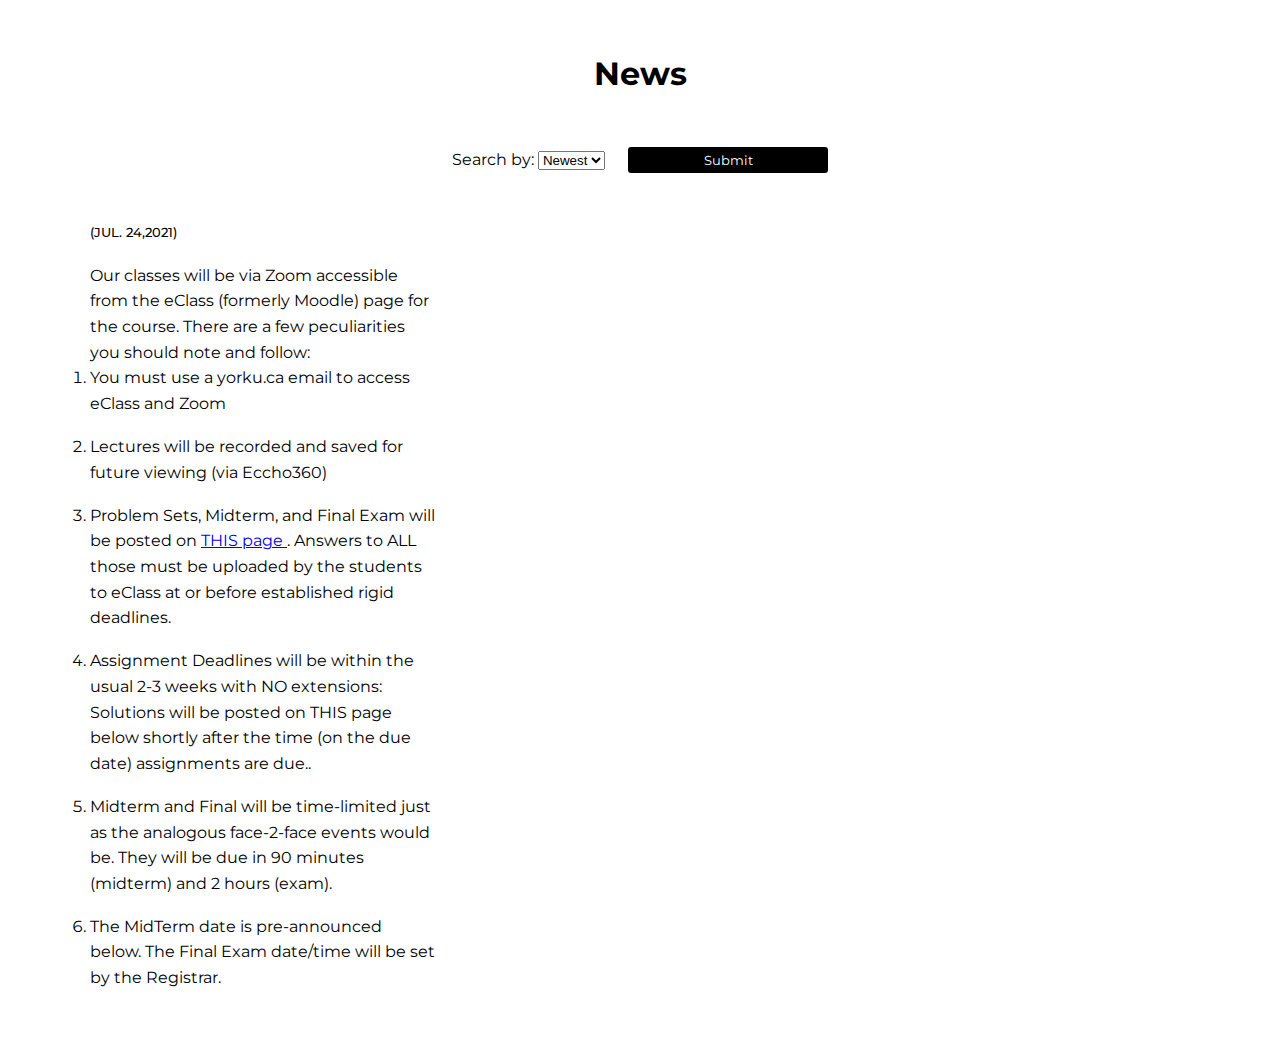
==== news.html @ d5a8fb86 "refactor: removed file structure" ====
<!DOCTYPE html>
<html lang="en">
  <head>
    <meta charset="UTF-8" />
    <meta http-equiv="X-UA-Compatible" content="IE=edge" />
    <meta name="viewport" content="width=device-width, initial-scale=1.0" />
    <title>News</title>
    <link rel="stylesheet" href="../styles/index.css" />
    <link rel="stylesheet" href="../styles/news.css" />
  </head>
  <body>
    <section class="section-b ml-small-screen mr-small-screen">
      <h1 class="text-center">News</h1>
      <div class="form-container">
        <form class="form" action="#" id="form">
          <label for="filter">Search by:</label>
          <select id="filter" name="filter">
            <option value="newest">Newest</option>
            <option value="oldest">Oldest</option>
          </select>
          <input class="submit-btn" type="submit" />
        </form>
      </div>
      <div class="container grid-container mt" id="news-container">
        <div class="content">
          <p class="date">(Jul. 24,2021)</p>
          <p class="annoucement">
            Our classes will be via Zoom accessible from the eClass (formerly
            Moodle) page for the course. There are a few peculiarities you
            should note and follow:
          </p>
          <ol>
            <li>You must use a yorku.ca email to access eClass and Zoom</li>
            <li>
              Lectures will be recorded and saved for future viewing (via
              Eccho360)
            </li>
            <li>
              Problem Sets, Midterm, and Final Exam will be posted on
              <a
                href="http://www.cs.yorku.ca/~gt/courses/MATH1090F21/1090.html"
              >
                THIS page
              </a>
              . Answers to ALL those must be uploaded by the students to eClass
              at or before established rigid deadlines.
            </li>
            <li>
              Assignment Deadlines will be within the usual 2-3 weeks with NO
              extensions: Solutions will be posted on THIS page below shortly
              after the time (on the due date) assignments are due..
            </li>
            <li>
              Midterm and Final will be time-limited just as the analogous
              face-2-face events would be. They will be due in 90 minutes
              (midterm) and 2 hours (exam).
            </li>
            <li>
              The MidTerm date is pre-announced below. The Final Exam date/time
              will be set by the Registrar.
            </li>
          </ol>
        </div>

   
      </div>
    </section>
    <!-- <script  src="../scripts/newsHandler.js"></script> -->
  </body>
</html>
---- styles/index.css ----
@import url("https://fonts.googleapis.com/css2?family=Montserrat:wght@100;300;400;500&display=swap");

:root {
  --white-color: #FFFFFF;
  --light-color: #f5f5f5;
}

* {
  box-sizing: border-box;
  padding: 0;
  margin: 0;
}
body {
  font-family: "Montserrat", sans-serif;
    line-height: 1.6;
}

header {
  padding: 1em;
  position:fixed;
  top:0;
  left:0;
  z-index:9999;
  width:100%;
  transition:all 300ms ease-in-out;


}

/* nav scroll effect */
.scroll-down {

		transform: translate3d(0, -100%, 0);

}

.scroll-up {

		filter: drop-shadow(0 -10px 20px rgb(170, 170, 170));
}

.nav-up {
  top: -50px;
}





/* navbar */

nav {
  display: flex;
  justify-content: space-between;
  color: black;
  max-width: 1100px;
  margin:0 auto;
}
nav a {
  text-decoration: none;
color:black;
}

.nav-items-container {
  display: flex;
  align-items: center;
  align-self: center;
  margin:0;
  padding:0;
}
.nav-items {
  margin: 0;
  padding: 0;
  list-style: none;
  align-self: center;
  align-items: center;
  margin-left: 1.2em;
  font-size: 0.9rem;
  font-weight: 100;

}

.nav-items a{

   text-decoration: none; 
}
.nav-items:hover{
    cursor:pointer;
    font-weight: 400;
}


.hamburger-menu svg,.hamburger-menu{
    display:none;
}

    .sidebar{
  
    top:0;
    right:0;
    position:fixed;
    display:none;
    width:0;
    height:100vh;
    background:white;
}
 
 @media(max-width: 700px) {
 nav{
        display:flex;  
    }
    nav a{
        color:black;
    }
    .nav-items-container{
        display:none;
    }

    .hamburger-menu,.hamburger-menu svg{
        display:block;
    }
     .sidebar{
  
    top:0;
    right:0;
    position:fixed;
    display:none;
    width:250px;
    height:100vh;
    background:white;
}
 .sidebar ul{
     list-style: none;
     padding-left: 1.2em;
     padding-top:1.2em;

 }
 .sidebar ul li{
     padding-bottom: 1.1em;
    
     
 }



}
 
/* globals */


.container{
max-width: 1100px;
margin:0 auto;
}


.text-center{
    text-align: center;
}


@media(max-width:700px){
.ml-small-screen{
margin-left: 3.5em;

}
.mr-small-screen{
margin-right: 3.5em;

}
}




/* section a */


.section-a{
color:var(--white-color);
height:1062px;


background:linear-gradient(-45deg, #23D5AB ,#35CE93,#2AA9EF, #23A6D5 , #3FFFEC); 
/* background: linear-gradient(-45deg,#EE7752,#E73C7E,#23A6D5,#23D5AB); */


background-size: 400% 400%;
position:relative;
animation: gradient 8s ease infinite;
}

.section-a h1{
  padding:2em 0 1.2em;
  font-size:2.5rem;
  transform: translate(0,90%);
  text-align: center;
  

}
.section-a h1 span{
  text-transform:uppercase;
  display:block;
  font-size: 1.2rem;
  position:relative;
  
  z-index:1;
}


@keyframes gradient {
	0% {
		background-position: 0% 50%;
	}
	50% {
		background-position: 100% 50%;
	}
	100% {
		background-position: 0% 50%;
	}
}


@media(max-width:700px){

.section-a h1 span{
    display:none;
}

}
/* section b */
.section-b{

padding-top:3em;
margin-bottom: 3em;


}
.section-b h2{

    padding-bottom: 1.5em;
}

.section-b .date{

font-weight: 500;
font-size: 0.8em;
text-transform: uppercase;
padding-bottom: 1.5em;
}


.section-b .annoucement{

font-size:1em;
font-weight: 400;



}



.section-b .content{

width:auto;



}


.content li{

    margin-bottom: 1.1em;
}

.grid-container{
display:grid;
grid-template-columns: repeat(3,1fr);
column-gap: 2em;
}


.view-more{

    text-align: center;

}

@media(max-width: 700px) {
 
    .section-b .grid-container{
        display:flex;
        flex-direction: column;
        text-align: center;
    }
    .section-b{

        padding-left: 1.6em;
        padding-right: 1.6em;
   
    }
 


}



/* section c */


.section-c{

    background: var(--light-color);

    padding-top: 3em;
    
   padding-bottom: 2.5em;
    
}
.section-c .wrapper{

    display:grid;
    grid-template-columns: repeat(3,1fr);
  column-gap: 2rem;
  justify-content: center;


}


.box-1 h2,.box-2 h2,.box-3 h2{
    margin-bottom: 1.2em;
}

@media(max-width: 700px) {

    .section-c .wrapper{
      display: flex;
      flex-direction: column;
      text-align: center;
           margin-left: 3.5em;
              margin-right: 3.5em;
    }
 
}





/* section d */
.section-d{
padding-top: 1.5em;
padding-bottom: 1.5em;
margin-bottom:1.3em;
margin-top:1.5em;
}

.section-d h2{

    margin-bottom: 1.2em;
}

.section-d .wrapper{

        display:grid;
    grid-template-columns: repeat(3,1fr);
  column-gap: 2rem;
}

.item-1{

    padding-top:1.1rem;
}
.item-2{

    padding-top:1.1rem;
}
.item-3{

    padding-top:1.1rem;
}

@media(max-width: 700px) {

    
@media(max-width: 1000px) {

    .section-d .wrapper{
      display: flex;
      flex-direction: column;
      text-align: center;
    }
}


}




/* section e */
.section-e{


background: var(--light-color);
padding-top: 1.5em;
padding-bottom: 1.5em;
}

.section-e h2{

    margin-bottom: 1.1em;
}


.notes-container li{

line-height: 3;


}




/* section-f */

.section-f{

padding-top: 1.5em;
padding-bottom: 1.5em;
margin-bottom: 1.5em;
}

.section-f h2{
    margin-bottom: 1.2em;
}

/* footer */
footer{
padding: 1.5em 0 1.5em;
background:var(--light-color);
}
footer h2{
    margin-bottom: 1.2em;
}
---- styles/news.css ----
@import url("https://fonts.googleapis.com/css2?family=Montserrat:wght@100;300;400;500&display=swap");



h1{

  margin-bottom: 1.5em;  
}
.form-container{
display:grid;
align-items: center;
justify-content: center;
margin-bottom: auto;
}


.submit-btn{
		outline: 0;
		background-color: black;
		border: 0;
		padding: 5px 15px;
		color: white;
		border-radius: 3px;
		width: 200px;
		cursor: pointer;
		transition-duration: 0.25s;
        font-family: "Montserrat", sans-serif;
        margin-left: 1.2rem;
   
}

@media(max-width:700px){

    .submit-btn{display:block;}
    .form-container{text-align: center;}
}

.mt{

    margin-top: 50px;
}
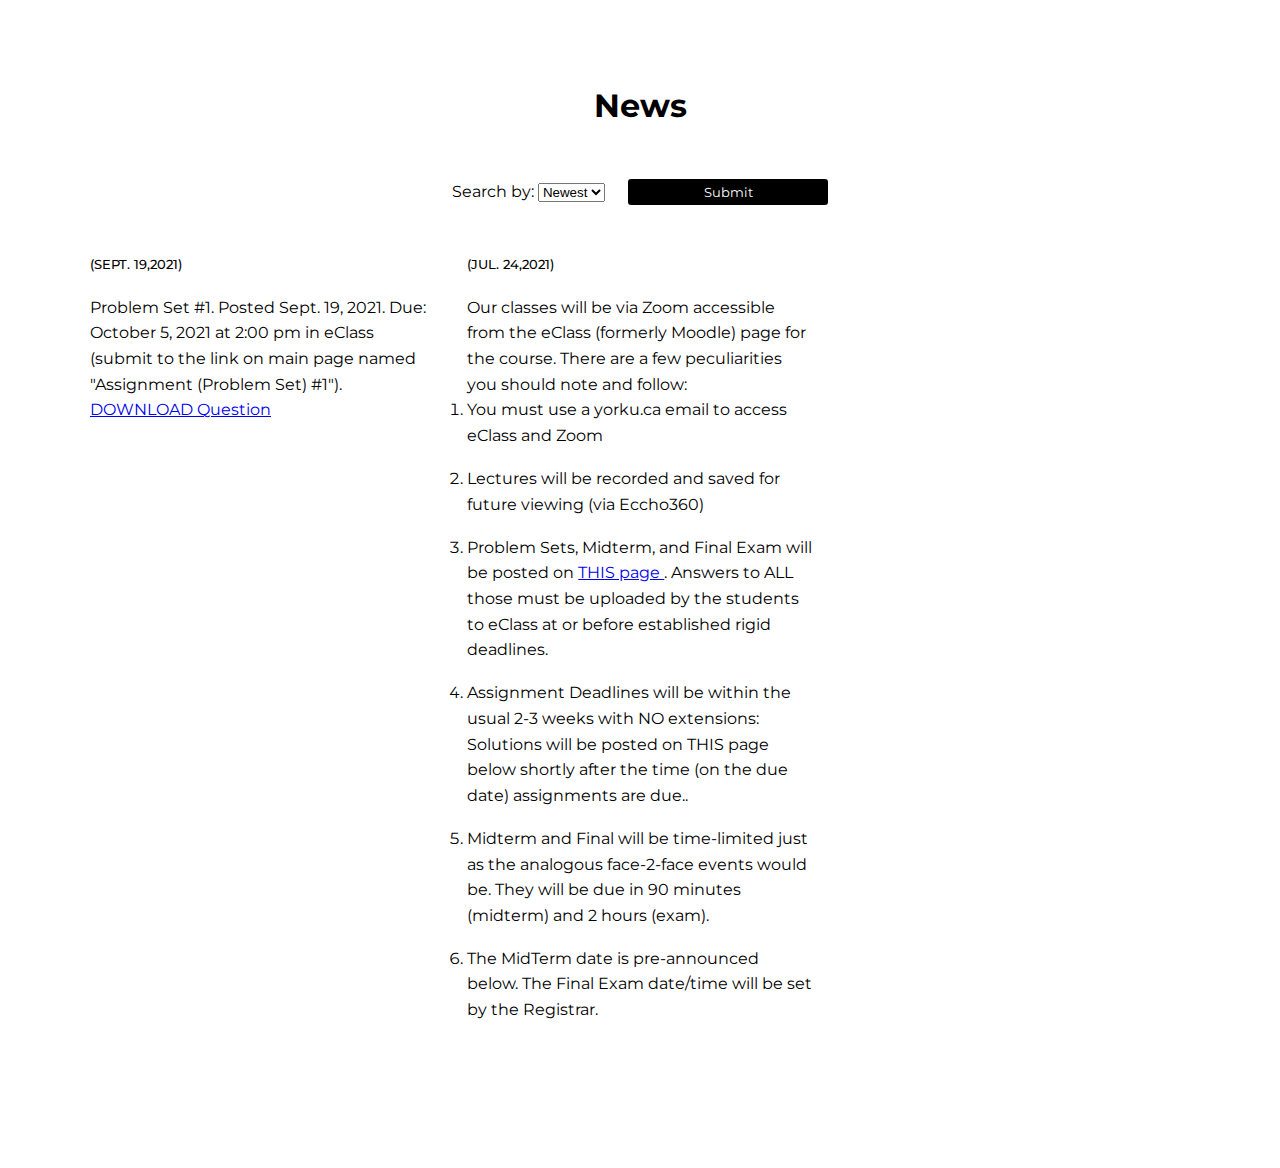
==== commit 97ff3f7f: "Update news.html" ====
--- a/news.html
+++ b/news.html
@@ -5,8 +5,8 @@
     <meta http-equiv="X-UA-Compatible" content="IE=edge" />
     <meta name="viewport" content="width=device-width, initial-scale=1.0" />
     <title>News</title>
-    <link rel="stylesheet" href="../styles/index.css" />
-    <link rel="stylesheet" href="../styles/news.css" />
+    <link rel="stylesheet" href="./index.css" />
+    <link rel="stylesheet" href="./news.css" />
   </head>
   <body>
     <section class="section-b ml-small-screen mr-small-screen">
@@ -22,6 +22,17 @@
         </form>
       </div>
       <div class="container grid-container mt" id="news-container">
+  <div class="content">
+          <p class="date">(Sept. 19,2021)</p>
+          <p class="annoucement">
+               
+Problem Set #1. Posted Sept. 19, 2021. Due: October 5, 2021 at 2:00 pm 
+in eClass (submit to the link on main page named "Assignment (Problem Set) #1").  
+<a href="http://www.cs.yorku.ca/~gt/courses/MATH1090F21/asg1-F21.pdf">DOWNLOAD Question </a>
+
+          </p>
+          </div>
+
         <div class="content">
           <p class="date">(Jul. 24,2021)</p>
           <p class="annoucement">
--- a/index.css
+++ b/index.css
@@ -0,0 +1,466 @@
+@import url("https://fonts.googleapis.com/css2?family=Montserrat:wght@100;300;400;500&display=swap");
+
+:root {
+  --white-color: #FFFFFF;
+  --light-color: #f5f5f5;
+}
+
+* {
+  box-sizing: border-box;
+  padding: 0;
+  margin: 0;
+}
+body {
+  font-family: "Montserrat", sans-serif;
+    line-height: 1.6;
+}
+
+header {
+  padding: 1em;
+  position:fixed;
+  top:0;
+  left:0;
+  z-index:9999;
+  width:100%;
+  transition:all 300ms ease-in-out;
+
+
+}
+
+/* nav scroll effect */
+.scroll-down {
+
+		transform: translate3d(0, -100%, 0);
+
+}
+
+.scroll-up {
+
+		filter: drop-shadow(0 -10px 20px rgb(170, 170, 170));
+}
+
+.nav-up {
+  top: -50px;
+}
+
+
+
+
+
+/* navbar */
+
+nav {
+  display: flex;
+  justify-content: space-between;
+  color: black;
+  max-width: 1100px;
+  margin:0 auto;
+}
+nav a {
+  text-decoration: none;
+color:black;
+}
+
+.nav-items-container {
+  display: flex;
+  align-items: center;
+  align-self: center;
+  margin:0;
+  padding:0;
+}
+.nav-items {
+  margin: 0;
+  padding: 0;
+  list-style: none;
+  align-self: center;
+  align-items: center;
+  margin-left: 1.2em;
+  font-size: 0.9rem;
+  font-weight: 100;
+
+}
+
+.nav-items a{
+
+   text-decoration: none; 
+}
+.nav-items:hover{
+    cursor:pointer;
+    font-weight: 400;
+}
+
+
+.hamburger-menu svg,.hamburger-menu{
+    display:none;
+}
+
+    .sidebar{
+  
+    top:0;
+    right:0;
+    position:fixed;
+    display:none;
+    width:0;
+    height:100vh;
+    background:white;
+}
+ 
+ @media(max-width: 700px) {
+ nav{
+        display:flex;  
+    }
+    nav a{
+        color:black;
+    }
+    .nav-items-container{
+        display:none;
+    }
+
+    .hamburger-menu,.hamburger-menu svg{
+        display:block;
+    }
+     .sidebar{
+  
+    top:0;
+    right:0;
+    position:fixed;
+    display:none;
+    width:250px;
+    height:100vh;
+    background:white;
+}
+ .sidebar ul{
+     list-style: none;
+     padding-left: 1.2em;
+     padding-top:1.2em;
+
+ }
+ .sidebar ul li{
+     padding-bottom: 1.1em;
+    
+     
+ }
+
+
+
+}
+ 
+/* globals */
+
+
+.container{
+max-width: 1100px;
+margin:0 auto;
+}
+
+
+.text-center{
+    text-align: center;
+}
+
+
+@media(max-width:700px){
+.ml-small-screen{
+margin-left: 3.5em;
+
+}
+.mr-small-screen{
+margin-right: 3.5em;
+
+}
+}
+
+
+
+
+/* section a */
+
+
+.section-a{
+color:var(--white-color);
+height:1062px;
+
+
+background:linear-gradient(-45deg, #23D5AB ,#35CE93,#2AA9EF, #23A6D5 , #3FFFEC); 
+/* background: linear-gradient(-45deg,#EE7752,#E73C7E,#23A6D5,#23D5AB); */
+
+
+background-size: 400% 400%;
+position:relative;
+animation: gradient 8s ease infinite;
+}
+
+.section-a h1{
+  padding:2em 0 1.2em;
+  font-size:50px;
+  transform: translate(0,80%);
+  text-align: center;
+  
+
+}
+.section-a h1 span{
+  text-transform:uppercase;
+  display:block;
+  font-size: 1.2rem;
+  position:relative;
+  
+  z-index:1;
+}
+
+
+@keyframes gradient {
+	0% {
+		background-position: 0% 50%;
+	}
+	50% {
+		background-position: 100% 50%;
+	}
+	100% {
+		background-position: 0% 50%;
+	}
+}
+
+
+@media(max-width:700px){
+.section-a h1{
+  font-size:2.5rem;
+  top:0;
+  left:0;
+  right: 0;
+  bottom:0;
+
+
+}
+.section-a h1 span{
+    display:none;
+}
+
+}
+/* section b */
+.section-b{
+
+padding-top:5em;
+margin-bottom: 3em;
+padding-bottom: 5em;
+
+}
+.section-b h2{
+
+    padding-bottom: 2.5em;
+}
+
+.section-b .date{
+
+font-weight: 500;
+font-size: 0.8em;
+text-transform: uppercase;
+padding-bottom: 1.5em;
+}
+
+
+.section-b .annoucement{
+
+font-size:1em;
+font-weight: 400;
+
+
+
+}
+
+
+
+.section-b .content{
+
+width:auto;
+
+
+
+}
+
+
+.content li{
+
+    margin-bottom: 1.1em;
+}
+
+.grid-container{
+display:grid;
+grid-template-columns: repeat(3,1fr);
+column-gap: 2em;
+}
+
+
+.view-more{
+
+    text-align: center;
+
+}
+
+@media(max-width: 700px) {
+ 
+    .section-b .grid-container{
+        display:flex;
+        flex-direction: column;
+        text-align: center;
+    }
+    .section-b{
+
+        padding-left: 1.6em;
+        padding-right: 1.6em;
+   
+    }
+ 
+
+
+}
+
+
+
+/* section c */
+
+
+.section-c{
+
+    background: var(--light-color);
+
+    padding-top: 5em;
+    
+   padding-bottom: 5em;
+    
+}
+.section-c .wrapper{
+
+    display:grid;
+    grid-template-columns: repeat(3,1fr);
+  column-gap: 2rem;
+  justify-content: center;
+
+
+}
+
+
+.box-1 h2,.box-2 h2,.box-3 h2{
+    margin-bottom: 1.2em;
+}
+
+@media(max-width: 700px) {
+
+    .section-c .wrapper{
+      display: flex;
+      flex-direction: column;
+      text-align: center;
+           margin-left: 3.5em;
+              margin-right: 3.5em;
+    }
+ 
+}
+
+
+
+
+
+/* section d */
+.section-d{
+padding-top: 5em;
+padding-bottom: 5em;
+margin-bottom:1.3em;
+margin-top:1.5em;
+}
+
+.section-d h2{
+
+    margin-bottom: 1.2em;
+}
+
+.section-d .wrapper{
+
+        display:grid;
+    grid-template-columns: repeat(3,1fr);
+  column-gap: 2rem;
+}
+
+.item-1{
+
+    padding-top:1.1rem;
+}
+.item-2{
+
+    padding-top:1.1rem;
+}
+.item-3{
+
+    padding-top:1.1rem;
+}
+
+@media(max-width: 700px) {
+
+    
+@media(max-width: 1000px) {
+
+    .section-d .wrapper{
+      display: flex;
+      flex-direction: column;
+      text-align: center;
+    }
+}
+
+
+}
+
+
+
+
+/* section e */
+.section-e{
+
+
+background: var(--light-color);
+padding-top: 5em;
+padding-bottom: 5em;
+}
+
+.section-e h2{
+
+    margin-bottom: 1.1em;
+}
+
+
+.notes-container li{
+
+line-height: 3;
+
+
+}
+
+
+
+
+/* section-f */
+
+.section-f{
+
+padding-top: 5em;
+padding-bottom: 5em;
+margin-bottom: 1.5em;
+}
+
+.section-f h2{
+   
+    margin-bottom: 1.1em;
+    margin-top: 1.1em;
+}
+.section-f p{
+
+  padding-bottom: 1.5em;
+}
+
+/* footer */
+footer{
+padding: 1.5em 0 1.5em;
+background:var(--light-color);
+}
+footer h2{
+    margin-bottom: 1.2em;
+}
+
+
--- a/news.css
+++ b/news.css
@@ -0,0 +1,41 @@
+@import url("https://fonts.googleapis.com/css2?family=Montserrat:wght@100;300;400;500&display=swap");
+
+
+
+h1{
+
+  margin-bottom: 1.5em;  
+}
+.form-container{
+display:grid;
+align-items: center;
+justify-content: center;
+margin-bottom: auto;
+}
+
+
+.submit-btn{
+		outline: 0;
+		background-color: black;
+		border: 0;
+		padding: 5px 15px;
+		color: white;
+		border-radius: 3px;
+		width: 200px;
+		cursor: pointer;
+		transition-duration: 0.25s;
+        font-family: "Montserrat", sans-serif;
+        margin-left: 1.2rem;
+   
+}
+
+@media(max-width:700px){
+
+    .submit-btn{display:block;}
+    .form-container{text-align: center;}
+}
+
+.mt{
+
+    margin-top: 50px;
+}